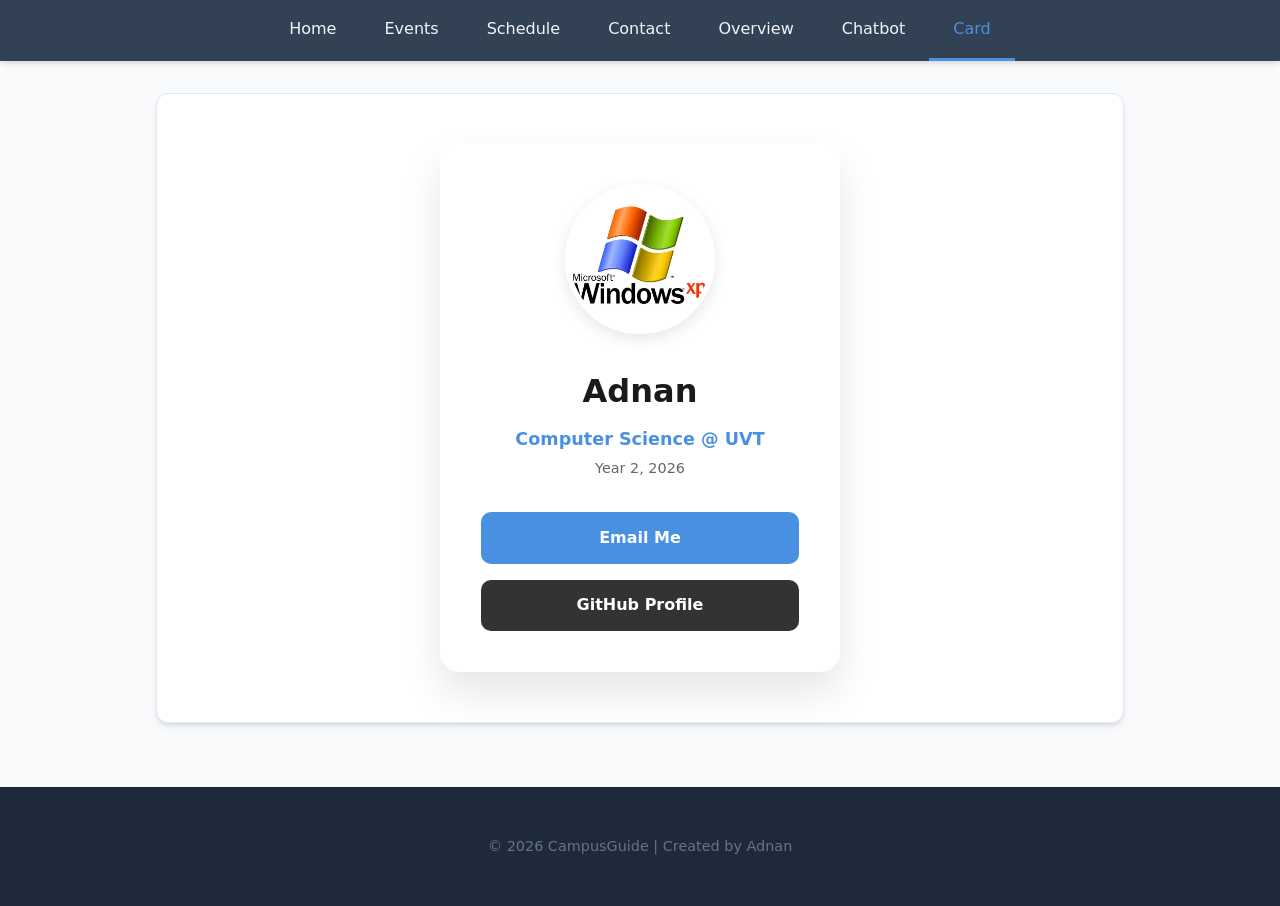
==== card.html @ ca6a7390 "HW1" ====
<!DOCTYPE html>
<html lang="en">
<head>
    <meta charset="UTF-8">
    <meta name="viewport" content="width=device-width, initial-scale=1.0">
    <title>Business Card - Adnan</title>
    <link rel="stylesheet" href="styles.css">
    <link rel="stylesheet" href="card.css">
</head>
<body>
    <nav aria-label="Main navigation">
        <ul>
            <li><a href="index.html">Home</a></li>
            <li><a href="content.html">Events</a></li>
            <li><a href="data.html">Schedule</a></li>
            <li><a href="contact.html">Contact</a></li>
            <li><a href="overview.html">Overview</a></li>
            <li><a href="chatbot.html">Chatbot</a></li>
            <li><a href="card.html" aria-current="page">Card</a></li>
        </ul>
    </nav>

    <main id="main-content">
        <section class="card-container">
            <div class="card" id="my-card">
                <img src="Windows.jpg" alt="Profile photo of Adnan" class="profile-img">
                <h1 class="name">Adnan</h1>
                <p class="specialization">Computer Science @ UVT</p>
                <p class="year">Year 2, 2026</p>
                <div class="links">
                    <a href="mailto:adnan.muhannad.adi@gmail.com" class="link-btn">Email Me</a>
                    <a href="https://github.com/TheBossAdi1" class="link-btn github" target="_blank">GitHub Profile</a>
                </div>
            </div>
        </section>
    </main>

    <footer>
        <p>&copy; 2026 CampusGuide | Created by Adnan</p>
    </footer>
</body>
</html>
---- styles.css ----
/* Global Reset & Variables */
:root {
    --primary-color: #4a90e2;
    --primary-hover: #357abd;
    --bg-color: #f8fafc;
    --card-bg: #ffffff;
    --text-color: #1e293b;
    --text-light: #64748b;
    --header-bg: #1e293b;
    --nav-bg: #334155;
    --border-color: #e2e8f0;
    --shadow: 0 4px 6px -1px rgba(0, 0, 0, 0.1), 0 2px 4px -1px rgba(0, 0, 0, 0.06);
    --radius: 12px;
    --font-main: 'Inter', system-ui, -apple-system, sans-serif;
}

* {
    margin: 0;
    padding: 0;
    box-sizing: border-box;
}

body {
    font-family: var(--font-main);
    line-height: 1.6;
    background-color: var(--bg-color);
    color: var(--text-color);
    padding: 0;
}

/* Accessibility */
.skip-link {
    position: absolute;
    top: -100px;
    left: 0;
    background: var(--primary-color);
    color: white;
    padding: 1rem;
    z-index: 1000;
    transition: top 0.3s;
}

.skip-link:focus {
    top: 0;
}

/* Header & Navigation */
header {
    background-color: var(--header-bg);
    color: white;
    padding: 3rem 1rem;
    text-align: center;
}

header h1 {
    font-size: 2.5rem;
    margin-bottom: 0.5rem;
}

header p {
    color: var(--text-light);
    font-weight: 300;
}

nav {
    background-color: var(--nav-bg);
    position: sticky;
    top: 0;
    z-index: 100;
    box-shadow: var(--shadow);
}

nav ul {
    list-style: none;
    display: flex;
    justify-content: center;
    flex-wrap: wrap;
    max-width: 1200px;
    margin: 0 auto;
}

nav a {
    color: #f1f5f9;
    text-decoration: none;
    padding: 1rem 1.5rem;
    display: block;
    font-weight: 500;
    transition: all 0.3s ease;
}

nav a:hover {
    background-color: var(--nav-bg);
    color: var(--primary-color);
}

nav a[aria-current="page"] {
    border-bottom: 3px solid var(--primary-color);
    color: var(--primary-color);
}

/* Layout */
main {
    margin: 2rem auto;
    max-width: 1000px;
    padding: 0 1rem;
}

section {
    background: var(--card-bg);
    padding: 2.5rem;
    margin-bottom: 2rem;
    border-radius: var(--radius);
    box-shadow: var(--shadow);
    border: 1px solid var(--border-color);
}

h2 {
    font-size: 1.75rem;
    margin-bottom: 1.5rem;
    color: var(--header-bg);
    border-left: 5px solid var(--primary-color);
    padding-left: 1rem;
}

/* Articles & Content */
article {
    margin-bottom: 2rem;
    padding-bottom: 1rem;
    border-bottom: 1px solid var(--border-color);
}

article:last-of-type {
    border-bottom: none;
}

article h3 {
    margin-bottom: 0.5rem;
}

/* Tables */
.table-container {
    overflow-x: auto;
    margin-top: 1rem;
}

table {
    width: 100%;
    border-collapse: separate;
    border-spacing: 0;
    margin-top: 1rem;
    border: 1px solid var(--border-color);
    border-radius: var(--radius);
    overflow: hidden;
}

caption {
    font-weight: 600;
    padding: 1rem;
    background: #f1f5f9;
    border-bottom: 1px solid var(--border-color);
}

th, td {
    padding: 1rem;
    text-align: left;
}

th {
    background-color: var(--header-bg);
    color: white;
    font-weight: 600;
    text-transform: uppercase;
    font-size: 0.85rem;
    letter-spacing: 0.05em;
}

td {
    border-bottom: 1px solid var(--border-color);
}

tr:last-child td {
    border-bottom: none;
}

/* Demonstration of :nth-child requirement */
tr:nth-child(even) {
    background-color: #f8fafc;
}

tr:hover {
    background-color: #f1f5f9;
}

/* Forms */
fieldset {
    border: 1px solid var(--border-color);
    border-radius: var(--radius);
    padding: 1.5rem;
    margin-bottom: 1.5rem;
}

legend {
    font-weight: 700;
    padding: 0 0.5rem;
    color: var(--primary-color);
}

label {
    display: block;
    margin-bottom: 0.5rem;
    font-weight: 500;
    font-size: 0.9rem;
}

input, select, textarea {
    width: 100%;
    padding: 0.75rem;
    margin-bottom: 1.25rem;
    border: 1.5px solid var(--border-color);
    border-radius: 8px;
    font-family: inherit;
    font-size: 1rem;
    transition: border-color 0.3s;
}

input:focus, select:focus, textarea:focus {
    outline: none;
    border-color: var(--primary-color);
    box-shadow: 0 0 0 3px rgba(74, 144, 226, 0.1);
}

button {
    background-color: var(--primary-color);
    color: white;
    padding: 0.75rem 2rem;
    border: none;
    border-radius: 8px;
    font-weight: 600;
    cursor: pointer;
    transition: all 0.3s;
    width: auto;
}

button:hover {
    background-color: var(--primary-hover);
    transform: translateY(-1px);
    box-shadow: 0 4px 12px rgba(74, 144, 226, 0.3);
}

/* Footer */
footer {
    text-align: center;
    padding: 3rem 1rem;
    background-color: var(--header-bg);
    color: white;
    margin-top: 4rem;
}

footer p {
    color: var(--text-light);
    font-size: 0.9rem;
}

/* Media Queries */
@media (max-width: 768px) {
    header h1 {
        font-size: 2rem;
    }
    
    nav ul {
        flex-direction: column;
    }
    
    nav a {
        text-align: center;
        padding: 0.75rem;
        border-bottom: 1px solid rgba(255, 255, 255, 0.05);
    }
    
    section {
        padding: 1.5rem;
    }
}
---- card.css ----
.card-container {
    display: flex;
    justify-content: center;
    align-items: center;
    min-height: 70vh;
    padding: 2rem;
}

.card {
    background: rgba(255, 255, 255, 0.9);
    backdrop-filter: blur(10px);
    border-radius: 20px;
    padding: 2.5rem;
    width: 100%;
    max-width: 400px;
    text-align: center;
    box-shadow: 0 20px 40px rgba(0, 0, 0, 0.1);
    border: 1px solid rgba(255, 255, 255, 0.2);
    transition: transform 0.3s ease, box-shadow 0.3s ease;
}

.card:hover {
    transform: translateY(-10px);
    box-shadow: 0 30px 60px rgba(0, 0, 0, 0.15);
}

.profile-img {
    width: 150px;
    height: 150px;
    border-radius: 50%;
    object-fit: cover;
    margin-bottom: 1.5rem;
    border: 5px solid #fff;
    box-shadow: 0 5px 15px rgba(0, 0, 0, 0.1);
}

.name {
    font-size: 2rem;
    color: #1a1a1a;
    margin-bottom: 0.5rem;
}

.specialization {
    color: #4a90e2;
    font-weight: 600;
    font-size: 1.1rem;
    margin-bottom: 0.25rem;
}

.year {
    color: #666;
    font-size: 0.9rem;
    margin-bottom: 2rem;
}

.links {
    display: flex;
    flex-direction: column;
    gap: 1rem;
}

.link-btn {
    padding: 0.8rem 1.5rem;
    border-radius: 10px;
    text-decoration: none;
    font-weight: 600;
    transition: all 0.3s ease;
    background: #4a90e2;
    color: white;
}

.link-btn:hover {
    background: #357abd;
    transform: scale(1.02);
}

.link-btn.github {
    background: #333;
}

.link-btn.github:hover {
    background: #000;
}
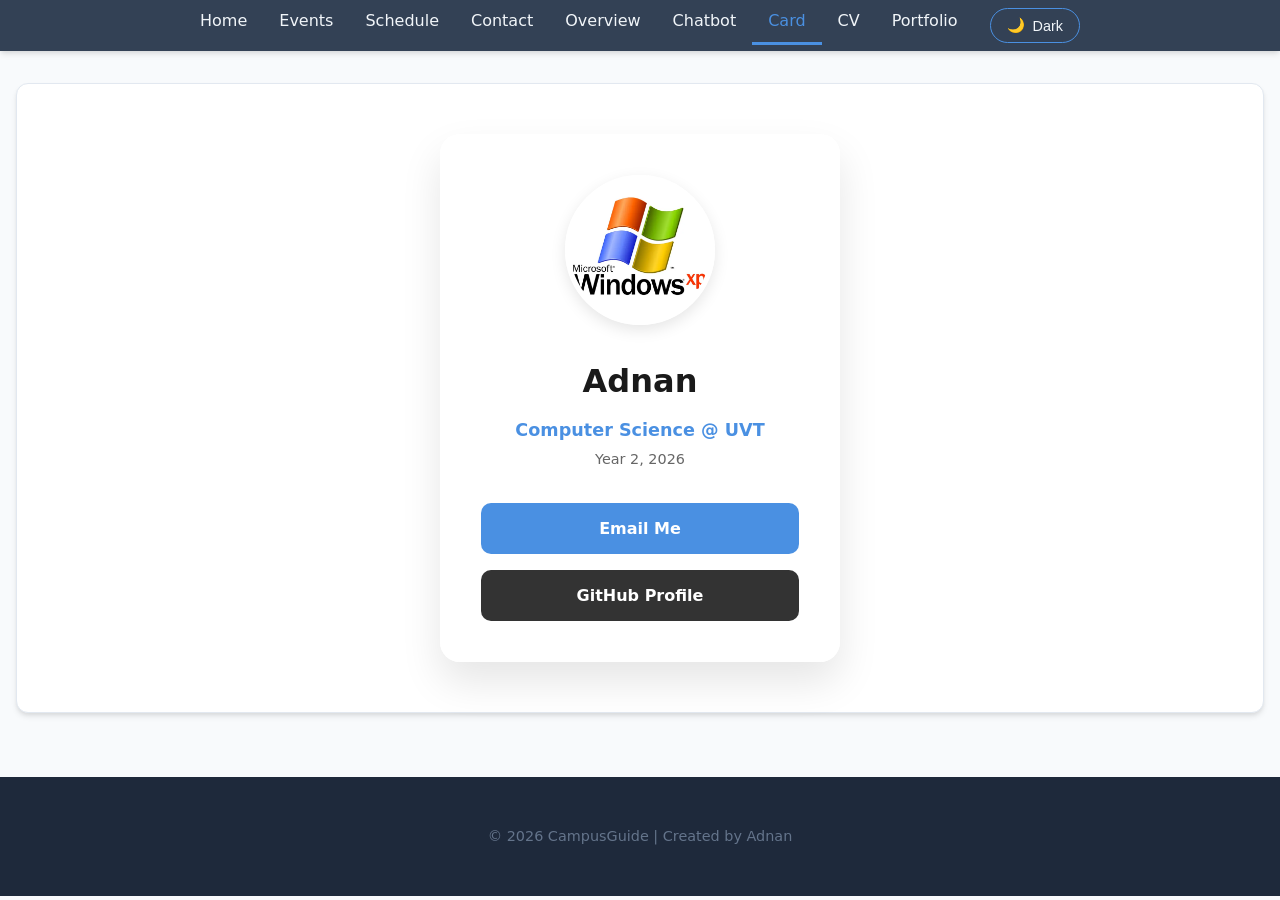
==== commit b3607809: "Fix table layout and full‑width page styling" ====
--- a/card.html
+++ b/card.html
@@ -6,6 +6,7 @@
     <title>Business Card - Adnan</title>
     <link rel="stylesheet" href="styles.css">
     <link rel="stylesheet" href="card.css">
+    <script src="theme.js"></script>
 </head>
 <body>
     <nav aria-label="Main navigation">
@@ -17,6 +18,14 @@
             <li><a href="overview.html">Overview</a></li>
             <li><a href="chatbot.html">Chatbot</a></li>
             <li><a href="card.html" aria-current="page">Card</a></li>
+            <li><a href="cv.html">CV</a></li>
+            <li><a href="portfolio.html">Portfolio</a></li>
+            <li class="theme-toggle-container">
+                <button id="theme-toggle" class="theme-toggle-btn" aria-label="Toggle dark mode">
+                    <span class="theme-icon" aria-hidden="true">🌙</span>
+                    <span class="theme-text">Dark</span>
+                </button>
+            </li>
         </ul>
     </nav>
 
--- a/styles.css
+++ b/styles.css
@@ -12,6 +12,21 @@
     --shadow: 0 4px 6px -1px rgba(0, 0, 0, 0.1), 0 2px 4px -1px rgba(0, 0, 0, 0.06);
     --radius: 12px;
     --font-main: 'Inter', system-ui, -apple-system, sans-serif;
+    --transition-speed: 0.3s;
+    --heading-color: var(--header-bg);
+}
+
+/* Dark Theme Variables */
+html.dark-theme {
+    --bg-color: #0f172a;        /* Slate 900 */
+    --card-bg: #1e293b;         /* Slate 800 */
+    --text-color: #f8fafc;      /* Slate 50 */
+    --text-light: #94a3b8;      /* Slate 400 */
+    --header-bg: #020617;       /* Slate 955 */
+    --nav-bg: #0f172a;          /* Slate 900 */
+    --border-color: #334155;    /* Slate 700 */
+    --shadow: 0 4px 6px -1px rgba(0, 0, 0, 0.5), 0 2px 4px -1px rgba(0, 0, 0, 0.3);
+    --heading-color: var(--text-color);
 }
 
 * {
@@ -55,6 +70,19 @@
 header h1 {
     font-size: 2.5rem;
     margin-bottom: 0.5rem;
+}
+
+/* Responsive Header Font Size */
+@media (max-width: 600px) {
+    header h1 {
+        font-size: 2rem;
+    }
+}
+
+/* Ensure navigation does not overflow */
+nav ul {
+    overflow-x: auto;
+    -webkit-overflow-scrolling: touch;
 }
 
 header p {
@@ -79,19 +107,29 @@
     margin: 0 auto;
 }
 
-nav a {
-    color: #f1f5f9;
-    text-decoration: none;
-    padding: 1rem 1.5rem;
-    display: block;
-    font-weight: 500;
-    transition: all 0.3s ease;
-}
-
-nav a:hover {
-    background-color: var(--nav-bg);
-    color: var(--primary-color);
-}
+    nav a {
+        color: #f1f5f9;
+        text-decoration: none;
+        padding: 0.5rem 1rem; /* reduced padding for mobile */
+        display: block;
+        font-weight: 500;
+        transition: all 0.3s ease;
+    }
+
+    nav {
+        overflow-x: hidden;
+    }
+    
+    .theme-toggle-btn {
+        color: var(--text-color);
+        border-color: var(--primary-color);
+    }
+    
+    html.dark-theme .theme-toggle-btn {
+        background: var(--card-bg);
+        color: var(--text-color);
+    }
+
 
 nav a[aria-current="page"] {
     border-bottom: 3px solid var(--primary-color);
@@ -101,7 +139,8 @@
 /* Layout */
 main {
     margin: 2rem auto;
-    max-width: 1000px;
+    max-width: 100%;
+    width: 100%;
     padding: 0 1rem;
 }
 
@@ -117,7 +156,7 @@
 h2 {
     font-size: 1.75rem;
     margin-bottom: 1.5rem;
-    color: var(--header-bg);
+    color: var(--heading-color);
     border-left: 5px solid var(--primary-color);
     padding-left: 1rem;
 }
@@ -140,6 +179,7 @@
 /* Tables */
 .table-container {
     overflow-x: auto;
+    width: 100%;
     margin-top: 1rem;
 }
 
@@ -220,7 +260,9 @@
     border-radius: 8px;
     font-family: inherit;
     font-size: 1rem;
-    transition: border-color 0.3s;
+    transition: border-color 0.3s, background-color var(--transition-speed) ease, color var(--transition-speed) ease;
+    background-color: var(--card-bg);
+    color: var(--text-color);
 }
 
 input:focus, select:focus, textarea:focus {
@@ -281,3 +323,95 @@
         padding: 1.5rem;
     }
 }
+
+/* Focus Indicator Styles (Accessibility) */
+a:focus-visible,
+button:focus-visible,
+input:focus-visible,
+select:focus-visible,
+textarea:focus-visible {
+    outline: 3px solid var(--primary-color) !important;
+    outline-offset: 3px !important;
+}
+
+/* Theme Toggle Button Styles */
+.theme-toggle-container {
+    display: flex;
+    align-items: center;
+    justify-content: center;
+    padding: 0 1rem;
+}
+
+.theme-toggle-btn {
+    display: flex;
+    align-items: center;
+    gap: 0.5rem;
+    background: transparent;
+    border: 1px solid var(--primary-color);
+    color: #f1f5f9;
+    padding: 0.5rem 1rem;
+    font-size: 0.9rem;
+    border-radius: 20px;
+    cursor: pointer;
+    font-weight: 500;
+    transition: all 0.3s ease;
+    width: auto;
+    margin: 0.5rem 0;
+}
+
+.theme-toggle-btn:hover {
+    background-color: var(--primary-color);
+    color: white;
+    box-shadow: 0 0 10px rgba(74, 144, 226, 0.4);
+    transform: none;
+}
+
+html.dark-theme th {
+    background-color: #020617;
+}
+
+html.dark-theme tr:nth-child(even) {
+    background-color: #1e293b;
+}
+
+html.dark-theme tr:hover {
+    background-color: #334155;
+}
+
+html.dark-theme caption {
+    background: #0f172a;
+    color: var(--text-color);
+}
+
+/* Form Validation Helper Classes */
+.error-message {
+    color: #f43f5e;
+    font-size: 0.85rem;
+    margin-top: -0.75rem;
+    margin-bottom: 1rem;
+    font-weight: 500;
+    display: none; /* Hidden by default */
+}
+
+.error-message.visible {
+    display: block;
+}
+
+.input-error {
+    border-color: #f43f5e !important;
+    background-color: #fff1f2;
+}
+
+html.dark-theme .input-error {
+    background-color: #4c0519;
+}
+
+.input-success {
+    border-color: #10b981 !important;
+}
+
+/* Theme Switch Transition */
+body, section, header, nav, footer, a, button, input, select, textarea, th, td, tr, caption, .info-card, .profile-summary {
+    transition: background-color var(--transition-speed) ease, color var(--transition-speed) ease, border-color var(--transition-speed) ease, transform 0.3s ease, box-shadow 0.3s ease;
+}
+
--- a/card.css
+++ b/card.css
@@ -81,3 +81,19 @@
 .link-btn.github:hover {
     background: #000;
 }
+
+/* Dark Mode Overrides */
+html.dark-theme .card {
+    background: rgba(30, 41, 59, 0.9);
+    border-color: rgba(255, 255, 255, 0.1);
+    box-shadow: 0 20px 40px rgba(0, 0, 0, 0.5);
+}
+
+html.dark-theme .name {
+    color: #f8fafc;
+}
+
+html.dark-theme .year {
+    color: #94a3b8;
+}
+
